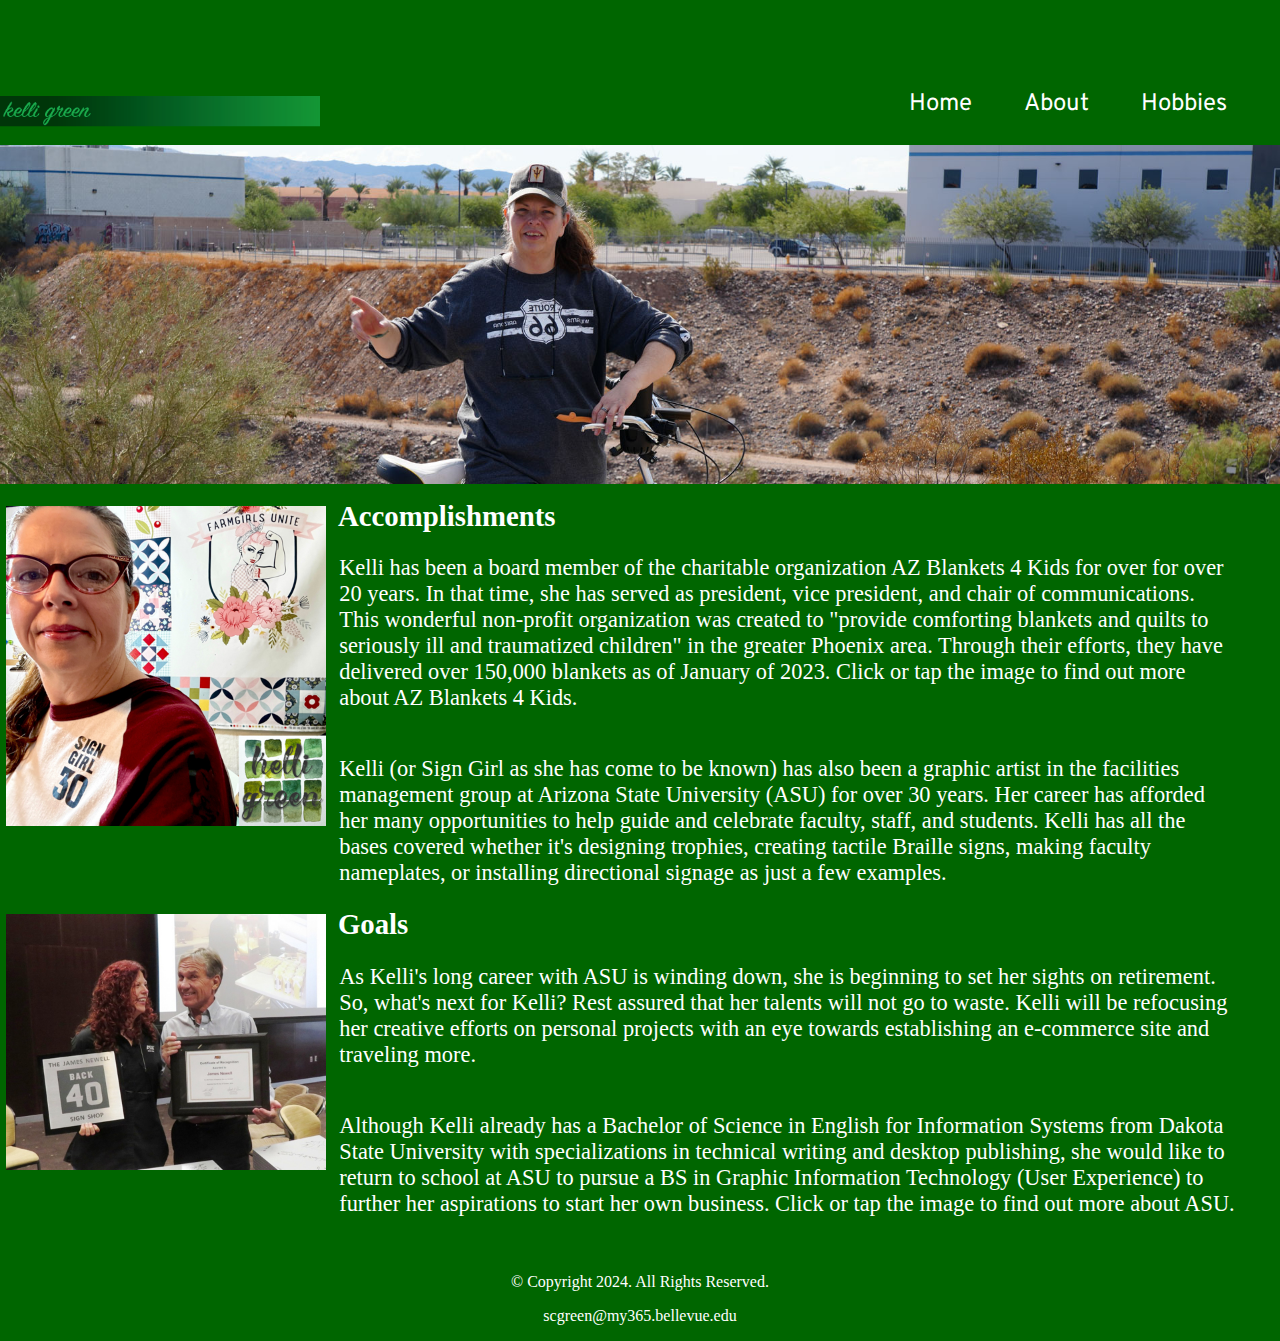
==== index.html @ 930f5969 "added text and image to about page, put place holders on hobbies page" ====
<!DOCTYPE html>
<!--
  Student Name: Scott Green
  File Name: index.html
  Date: July 7, 2024
-->

<!-- Basic head info. -->
<html lang="en">
<head>
  <meta charset="UTF-8">
  <meta name="viewport" content="width=device-width, initial-scale=1.0">
  <title>Kelli Green: Home</title>
  <link rel="stylesheet" href="CSS/styles.css">
  <link rel="preconnect" href="https://fonts.googleapis.com">
  <link rel="preconnect" href="https://fonts.gstatic.com" crossorigin>
  <link href="https://fonts.googleapis.com/css2?family=Overpass:ital,wght@0,100..900;1,100..900&family=Petrona:ital,wght@0,100..900;1,100..900&display=swap" rel="stylesheet">
</head>

<body>
  <div id="container">
    <!-- Kelli's logo -->
    <header>
      <a href="index.html"><img src="images/kelli-logo.png" alt="Kelli Green's logo"></a>
    </header>

    <!-- Navigation links -->
    <nav>
      <ul>
        <li><a href="index.html">Home</a></li>
        <li><a href="about.html">About</a></li>
        <li><a href="hobbies.html">Hobbies</a></li>
      </ul>
    </nav>

    <!-- Hero image -->
    <div id="hero" class="tablet-desktop">
      <a href="index.html"><img src="images/kelli-hero.jpeg" alt="a picture of Kelli Green standing next to a bike pointing"></a>
    </div>

    <!-- Main page content -->
    <main>

      <div id="accomplishments">
        <a href="https://azblankets4kids.com/"><img src="images/farmgirls_unite.jpeg" alt="Kelli Green in front of an in-progress quilt"></a>

        <h1>Accomplishments</h1>
        <p>
          Kelli has been a board member of the charitable organization AZ Blankets 4 Kids for over for over 20 years.  In that time, she has served as president, vice president, and chair of communications.  This wonderful non-profit organization was created to "provide comforting blankets and quilts to seriously ill and traumatized children" in the greater Phoenix area.  Through their efforts, they have delivered over 150,000 blankets as of January of 2023.  Click or tap the image to find out more about AZ Blankets 4 Kids.
        </p>
        <p>
          Kelli (or Sign Girl as she has come to be known) has also been a graphic artist in the facilities management group at Arizona State University (ASU) for over 30 years.  Her career has afforded her many opportunities to help guide and celebrate faculty, staff, and students.  Kelli has all the bases covered whether it's designing trophies, creating tactile Braille signs, making faculty nameplates, or installing directional signage as just a few examples.
        </p>
      </div>

      <div id="goals">
        <a href="https://www.asu.edu/"><img src="images/kelli-asu.jpeg" alt="a picture of Kelli Green presenting a certificate to a 40 year employee of Arizona State University"></a>

        <h1>Goals</h1>
        <p>
          As Kelli's long career with ASU is winding down, she is beginning to set her sights on retirement.  So, what's next for Kelli?  Rest assured that her talents will not go to waste.  Kelli will be refocusing her creative efforts on personal projects with an eye towards establishing an e-commerce site and traveling more.
        </p>
        <p>
          Although Kelli already has a Bachelor of Science in English for Information Systems from Dakota State University with specializations in technical writing and desktop publishing, she would like to return to school at ASU to pursue a BS in Graphic Information Technology (User Experience) to further her aspirations to start her own business.  Click or tap the image to find out more about ASU.
        </p>
      </div>

    </main>

    <!-- Copyright and email link-->
    <footer>
      <br>
      <p>&copy; Copyright 2024.  All Rights Reserved.</p>
      <p><a href="mailto:scgreen@my365.bellevue.edu">scgreen@my365.bellevue.edu</a></p>
    </footer>
  </div>
</body>

</html>
---- CSS/styles.css ----
/*
 * Student Name: Scott Green
 * File Name: styles.css
 * Date: July 7, 2024
 */

/* Style reset rules */
body, header, nav, main, footer, h1, div, img, ul {
  margin: 0;
  padding: 0;
  border: 0;
}

/* Style rules for body and images */
body {
  background-color: #006600;
}

img {
  max-width: 100%;
  display: block;
}

/* Style rules for mobile viewport */
header {
  position: -webkit-sticky;
  position: sticky;
  top: 0;
  height: 49px;
}

header img {
  margin: 0 auto;
}

/* Style rules for navigation */
nav {
  padding: 1%;
  margin-bottom: 1%;
}

nav ul {
  list-style-type: none;
  text-align: center;
}

nav li {
  font-size: 1.5em;
  font-family: "Overpass", sans-serif;
  border-top: 1px solid #fff;
}

nav li:first-child {
  border-top: none;
}

nav li a {
  display: block;
  color: #fff;
  padding: 0.5em 1em;
  text-decoration: none;;
}

.mobile {
  display: block;
}

.tablet-desktop {
  display: none;
}

/* Style rules for main content */
main {
  color: #fff;
}

/* Style rules for footer content */
footer {
  clear: both;
  font-size: 1em;
  text-align: center;
  color: #fff;
}

footer p a {
  color: #fff;
  text-decoration: none;
}

/* Media Query for Tablet Viewport */
@media screen and (min-width: 630px), print {

  /* Tablet Viewport: Show tablet-desktop class, hide mobile class */
  .tablet-desktop {
    display: block;
  }

  .mobile {
    display: none;
  }

  /* Tablet Viewport: Style rule for header */
  header {
    position: static;
    padding-bottom: 2%;
  }

  /* Tablet Viewport: Style rules for nav area */
  nav li {
    border-top: none;
    display: inline-block;
    border-right: 1px solid #fff
  }

  nav li:last-child {
    border-right: none;
  }

  nav li a {
    padding: 0.1em 0.75em;
  }

  /* Tablet Viewport: Style rules for main content area */
  main ul {
    margin: 0 0 4% 10%;
  }

  /* #about {
     text-align: center;
  }

  #hobbies {
    text-align: center;
  } */
}

/* Media Query for Desktop Viewport */
@media screen and (min-width: 1162px) {

  /* Desktop Viewport: Style rule for header */
  header {
    width: 25%;
    float: left;
    padding-bottom: 0;
    margin-top: 6em;
  }

  /* Desktop Viewport: Style rules for nav area */
  nav {
    float: right;
    width: 70%;
    margin: 4em 1em 0 0;
  }

  nav ul {
    text-align: right;
  }

  nav li {
    border: none;
  }

  nav li a {
    padding: 0.5em 1em;
  }

  /* Desktop Viewport: Style Rules for hero image */
  #hero a img {
    display: block;
    margin-left: auto;
    margin-right: auto;
    margin-bottom: 1em;
  }

  /* Desktop Viewport: Style Rules for main content */
  main {
    clear: left;
  }

  main h1 {
    font-size: 1.8em;
    float: right;
    width: 70%;
    margin-right: 1.6em;
  }

  main img {
    float: left;
    width: 25%;
    margin: 6px;
  }

  main p {
    float: right;
    width: 70%;
    font-size: 1.4em;
    margin-right: 2em;
  }

  main #goals {
    clear: both;
  }

}

/* Media Query for Large Desktop Viewports */
@media screen and (min-width: 1921px) {

  body {
    background: linear-gradient(#006600, #999);
  }

  #container {
    width: 1920px;
    margin: 0 auto;
  }

  #about {
    /* display: block; */
    text-align: center;
    /* margin: 0; */
  }

  /*
  #hobbies {
    text-align: right;
  } */

}

/* Media Query for Print */
@media print {

  body {
    background-color: #fff;
    color: #000;
  }

}
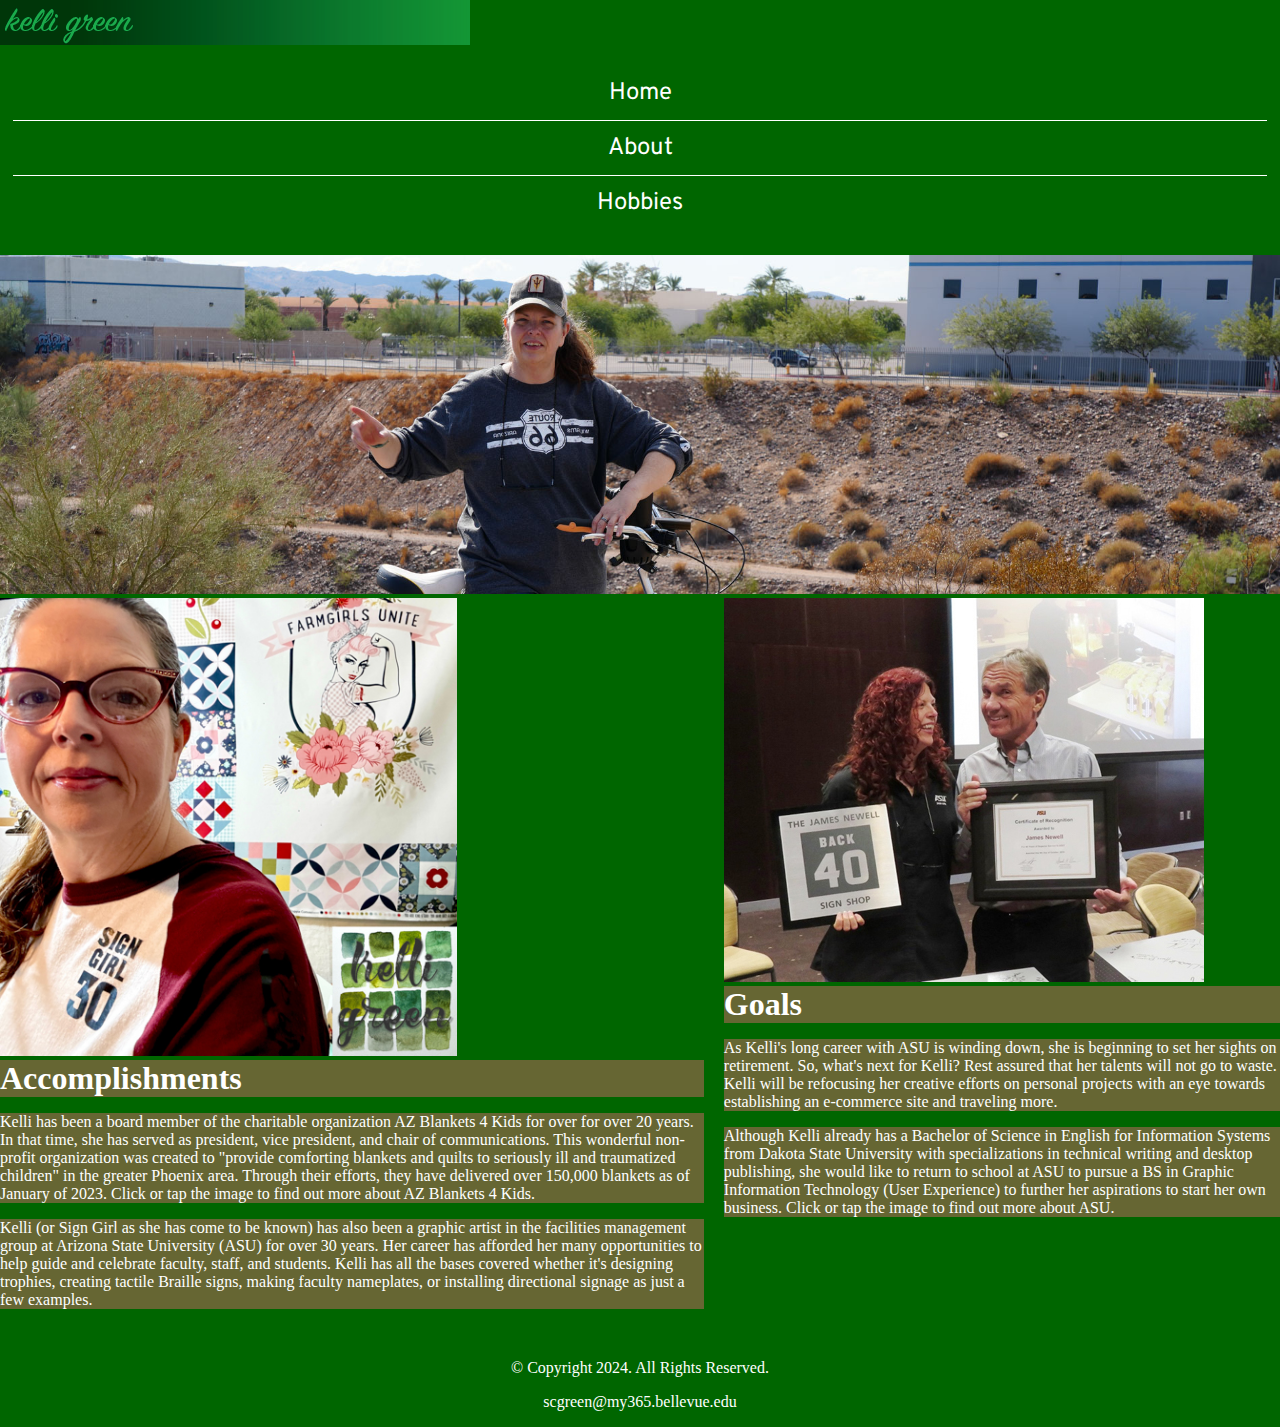
==== commit e5168800: "revised style sheet" ====
--- a/index.html
+++ b/index.html
@@ -40,31 +40,31 @@
 
     <!-- Main page content -->
     <main>
+      <div class="grid">
+        <section id="accomplishments">
+          <a href="https://azblankets4kids.com/"><img src="images/farmgirls_unite.jpeg" alt="Kelli Green in front of an in-progress quilt"></a>
 
-      <div id="accomplishments">
-        <a href="https://azblankets4kids.com/"><img src="images/farmgirls_unite.jpeg" alt="Kelli Green in front of an in-progress quilt"></a>
+          <h1>Accomplishments</h1>
+          <p>
+            Kelli has been a board member of the charitable organization AZ Blankets 4 Kids for over for over 20 years.  In that time, she has served as president, vice president, and chair of communications.  This wonderful non-profit organization was created to "provide comforting blankets and quilts to seriously ill and traumatized children" in the greater Phoenix area.  Through their efforts, they have delivered over 150,000 blankets as of January of 2023.  Click or tap the image to find out more about AZ Blankets 4 Kids.
+          </p>
+          <p>
+            Kelli (or Sign Girl as she has come to be known) has also been a graphic artist in the facilities management group at Arizona State University (ASU) for over 30 years.  Her career has afforded her many opportunities to help guide and celebrate faculty, staff, and students.  Kelli has all the bases covered whether it's designing trophies, creating tactile Braille signs, making faculty nameplates, or installing directional signage as just a few examples.
+          </p>
+        </section>
 
-        <h1>Accomplishments</h1>
-        <p>
-          Kelli has been a board member of the charitable organization AZ Blankets 4 Kids for over for over 20 years.  In that time, she has served as president, vice president, and chair of communications.  This wonderful non-profit organization was created to "provide comforting blankets and quilts to seriously ill and traumatized children" in the greater Phoenix area.  Through their efforts, they have delivered over 150,000 blankets as of January of 2023.  Click or tap the image to find out more about AZ Blankets 4 Kids.
-        </p>
-        <p>
-          Kelli (or Sign Girl as she has come to be known) has also been a graphic artist in the facilities management group at Arizona State University (ASU) for over 30 years.  Her career has afforded her many opportunities to help guide and celebrate faculty, staff, and students.  Kelli has all the bases covered whether it's designing trophies, creating tactile Braille signs, making faculty nameplates, or installing directional signage as just a few examples.
-        </p>
+        <section id="goals">
+          <a href="https://www.asu.edu/"><img src="images/kelli-asu.jpeg" alt="a picture of Kelli Green presenting a certificate to a 40 year employee of Arizona State University"></a>
+
+          <h1>Goals</h1>
+          <p>
+            As Kelli's long career with ASU is winding down, she is beginning to set her sights on retirement.  So, what's next for Kelli?  Rest assured that her talents will not go to waste.  Kelli will be refocusing her creative efforts on personal projects with an eye towards establishing an e-commerce site and traveling more.
+          </p>
+          <p>
+            Although Kelli already has a Bachelor of Science in English for Information Systems from Dakota State University with specializations in technical writing and desktop publishing, she would like to return to school at ASU to pursue a BS in Graphic Information Technology (User Experience) to further her aspirations to start her own business.  Click or tap the image to find out more about ASU.
+          </p>
+        </section>
       </div>
-
-      <div id="goals">
-        <a href="https://www.asu.edu/"><img src="images/kelli-asu.jpeg" alt="a picture of Kelli Green presenting a certificate to a 40 year employee of Arizona State University"></a>
-
-        <h1>Goals</h1>
-        <p>
-          As Kelli's long career with ASU is winding down, she is beginning to set her sights on retirement.  So, what's next for Kelli?  Rest assured that her talents will not go to waste.  Kelli will be refocusing her creative efforts on personal projects with an eye towards establishing an e-commerce site and traveling more.
-        </p>
-        <p>
-          Although Kelli already has a Bachelor of Science in English for Information Systems from Dakota State University with specializations in technical writing and desktop publishing, she would like to return to school at ASU to pursue a BS in Graphic Information Technology (User Experience) to further her aspirations to start her own business.  Click or tap the image to find out more about ASU.
-        </p>
-      </div>
-
     </main>
 
     <!-- Copyright and email link-->
--- a/CSS/styles.css
+++ b/CSS/styles.css
@@ -1,36 +1,25 @@
-/*
- * Student Name: Scott Green
- * File Name: styles.css
- * Date: July 7, 2024
- */
+/* style rules for mobile */
 
-/* Style reset rules */
-body, header, nav, main, footer, h1, div, img, ul {
+/* style reset rules */
+body, header, nav, main, footer, h1, div, img, ul, figure, figcaption {
   margin: 0;
   padding: 0;
   border: 0;
 }
 
-/* Style rules for body and images */
+/* style rules for body and images */
 body {
-  background-color: #006600;
+  background-color: #006600;  /* set background color to Pakistan green */
 }
 
 img {
-  max-width: 100%;
-  display: block;
+  max-width: 100%;  /* allows image to scale down but not up */
+  height: auto;
 }
 
-/* Style rules for mobile viewport */
-header {
-  position: -webkit-sticky;
-  position: sticky;
-  top: 0;
-  height: 49px;
-}
-
-header img {
-  margin: 0 auto;
+/* style rules for main content */
+main {
+  color: #fff;  /* set font color to white */
 }
 
 /* Style rules for navigation */
@@ -61,17 +50,55 @@
   text-decoration: none;;
 }
 
-.mobile {
-  display: block;
+/* second row of main page should be a different color */
+#goals {
+  background-color: #666633;
 }
 
+/* hide the hero banner on mobile */
 .tablet-desktop {
   display: none;
 }
 
-/* Style rules for main content */
-main {
+/* set up a single column grid */
+.grid {
+  display: grid;
+  grid-template-columns: auto;
+  grid-gap: 20px;
+}
+
+/* setup a frame style for figures and figcaptions */
+.frame {
+  position: relative; /* W3C says this positions an element relative to it's normal position */
+  max-width: 1000px;
+  margin: 2% auto;
+}
+
+/* applies to figcaption */
+.pic-text {
+  position: absolute;
+  bottom: 0;
+  background: rgba(0, 0 , 0 , 0.5);
   color: #fff;
+  width: 99%;
+  padding: 5px;
+  text-align: center;
+  font-family: "Overpass", sans-serif;
+  font-weight: bold;
+}
+
+/* put a border and shadow around figures*/
+figure {
+  border: 4px solid #2a1f14;
+  box-shadow: 6px 6px 10px #c5a687;
+  max-width: 600px;
+  margin: 2% auto;
+}
+
+/* add a top border to figcaption */
+figcaption {
+  padding: 2%;
+  border-top: 4px solid #2a1f14;
 }
 
 /* Style rules for footer content */
@@ -88,152 +115,48 @@
 }
 
 /* Media Query for Tablet Viewport */
-@media screen and (min-width: 630px), print {
+ @media screen and (min-width: 630px), print {
 
-  /* Tablet Viewport: Show tablet-desktop class, hide mobile class */
+  /* Tablet Viewport: Show tablet-desktop class */
   .tablet-desktop {
     display: block;
   }
 
-  .mobile {
-    display: none;
+  /* tablet should have two columns instead of one like mobile */
+ .grid {
+    display: grid;
+    grid-template-columns: auto auto;
+    grid-gap: 20px;
   }
 
-  /* Tablet Viewport: Style rule for header */
-  header {
-    position: static;
-    padding-bottom: 2%;
+  /* reset the background color */
+  #goals {
+    background-color: transparent;
   }
 
-  /* Tablet Viewport: Style rules for nav area */
-  nav li {
-    border-top: none;
-    display: inline-block;
-    border-right: 1px solid #fff
+  #about-text h1 {
+    background-color: transparent;
   }
 
-  nav li:last-child {
-    border-right: none;
+  #about-text p {
+    background-color: transparent;
   }
 
-  nav li a {
-    padding: 0.1em 0.75em;
+  /* make the second "row" a different color */
+  .grid h1 {
+    background-color: #666633;
   }
 
-  /* Tablet Viewport: Style rules for main content area */
-  main ul {
-    margin: 0 0 4% 10%;
+  .grid p {
+    background-color: #666633;
   }
 
-  /* #about {
-     text-align: center;
+  /* resize the left picture to better match the right picture */
+  #accomplishments img {
+    max-width: 65%;
   }
 
-  #hobbies {
-    text-align: center;
-  } */
-}
-
-/* Media Query for Desktop Viewport */
-@media screen and (min-width: 1162px) {
-
-  /* Desktop Viewport: Style rule for header */
-  header {
-    width: 25%;
-    float: left;
-    padding-bottom: 0;
-    margin-top: 6em;
+  .pic-text {
+    width: 98%;
   }
-
-  /* Desktop Viewport: Style rules for nav area */
-  nav {
-    float: right;
-    width: 70%;
-    margin: 4em 1em 0 0;
-  }
-
-  nav ul {
-    text-align: right;
-  }
-
-  nav li {
-    border: none;
-  }
-
-  nav li a {
-    padding: 0.5em 1em;
-  }
-
-  /* Desktop Viewport: Style Rules for hero image */
-  #hero a img {
-    display: block;
-    margin-left: auto;
-    margin-right: auto;
-    margin-bottom: 1em;
-  }
-
-  /* Desktop Viewport: Style Rules for main content */
-  main {
-    clear: left;
-  }
-
-  main h1 {
-    font-size: 1.8em;
-    float: right;
-    width: 70%;
-    margin-right: 1.6em;
-  }
-
-  main img {
-    float: left;
-    width: 25%;
-    margin: 6px;
-  }
-
-  main p {
-    float: right;
-    width: 70%;
-    font-size: 1.4em;
-    margin-right: 2em;
-  }
-
-  main #goals {
-    clear: both;
-  }
-
-}
-
-/* Media Query for Large Desktop Viewports */
-@media screen and (min-width: 1921px) {
-
-  body {
-    background: linear-gradient(#006600, #999);
-  }
-
-  #container {
-    width: 1920px;
-    margin: 0 auto;
-  }
-
-  #about {
-    /* display: block; */
-    text-align: center;
-    /* margin: 0; */
-  }
-
-  /*
-  #hobbies {
-    text-align: right;
-  } */
-
-}
-
-/* Media Query for Print */
-@media print {
-
-  body {
-    background-color: #fff;
-    color: #000;
-  }
-
 }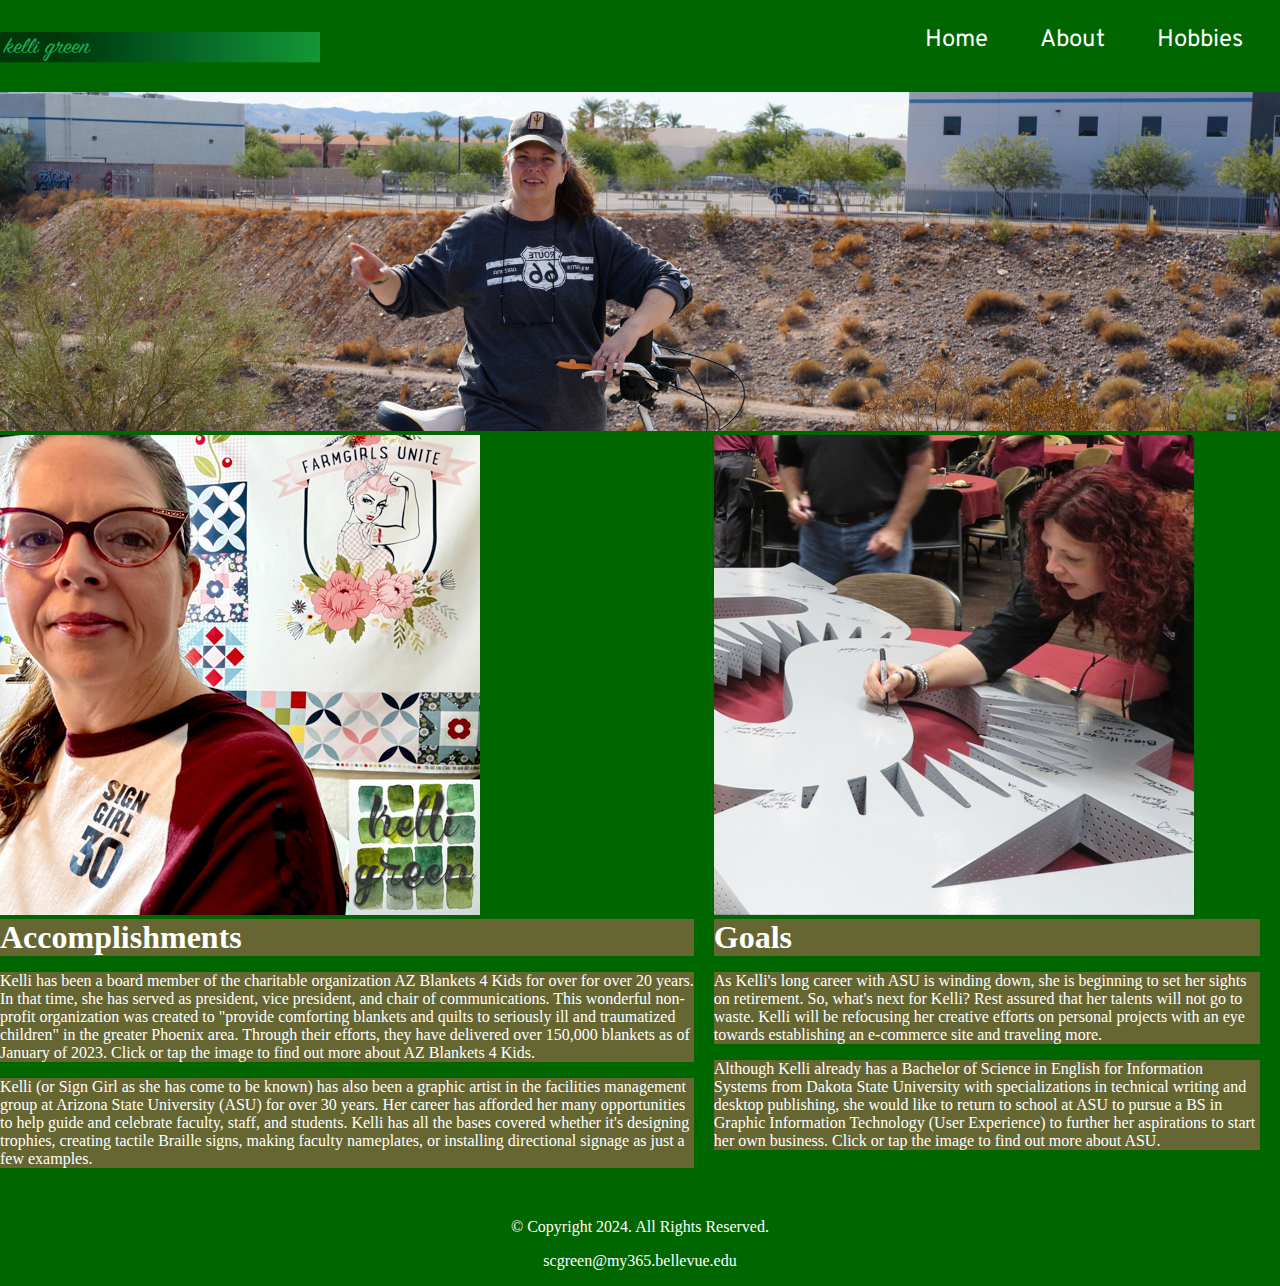
==== commit 35eb80d7: "fixed fig caption overhang" ====
--- a/index.html
+++ b/index.html
@@ -54,7 +54,7 @@
         </section>
 
         <section id="goals">
-          <a href="https://www.asu.edu/"><img src="images/kelli-asu.jpeg" alt="a picture of Kelli Green presenting a certificate to a 40 year employee of Arizona State University"></a>
+          <a href="https://www.asu.edu/"><img src="images/kelli-asu.jpeg" alt="Kelli Green signing a metal ASU sign"></a>
 
           <h1>Goals</h1>
           <p>
--- a/CSS/styles.css
+++ b/CSS/styles.css
@@ -17,6 +17,10 @@
   height: auto;
 }
 
+/* * {
+  box-sizing: border-box;
+} */
+
 /* style rules for main content */
 main {
   color: #fff;  /* set font color to white */
@@ -80,7 +84,7 @@
   bottom: 0;
   background: rgba(0, 0 , 0 , 0.5);
   color: #fff;
-  width: 99%;
+  width: 100%;
   padding: 5px;
   text-align: center;
   font-family: "Overpass", sans-serif;
@@ -101,6 +105,10 @@
   border-top: 4px solid #2a1f14;
 }
 
+* {
+  box-sizing: border-box;
+}
+
 /* Style rules for footer content */
 footer {
   clear: both;
@@ -151,12 +159,45 @@
     background-color: #666633;
   }
 
-  /* resize the left picture to better match the right picture */
-  #accomplishments img {
-    max-width: 65%;
-  }
-
-  .pic-text {
+  /* adjust the caption width */
+  /* .pic-text {
     width: 98%;
+  } */
+}
+
+/* Media Query for Desktop Viewport */
+@media screen and (min-width: 1162px) {
+  /* tablet should have two columns instead of one like mobile */
+  .grid {
+    display: grid;
+    grid-template-columns: auto auto auto;
+    grid-gap: 20px;
+  }
+
+  /* Desktop Viewport: Style rule for header */
+  header {
+    width: 25%;
+    float: left;
+    padding-bottom: 0;
+    margin-top: 2em;
+  }
+
+  /* Desktop Viewport: Style rules for nav area */
+  nav {
+    float: right;
+    width: 70%;
+  }
+
+  nav ul {
+    text-align: right;
+  }
+
+  nav li {
+    border: none;
+    display: inline-block;
+  }
+
+  nav li a {
+    padding: 0.5em 1em;
   }
 }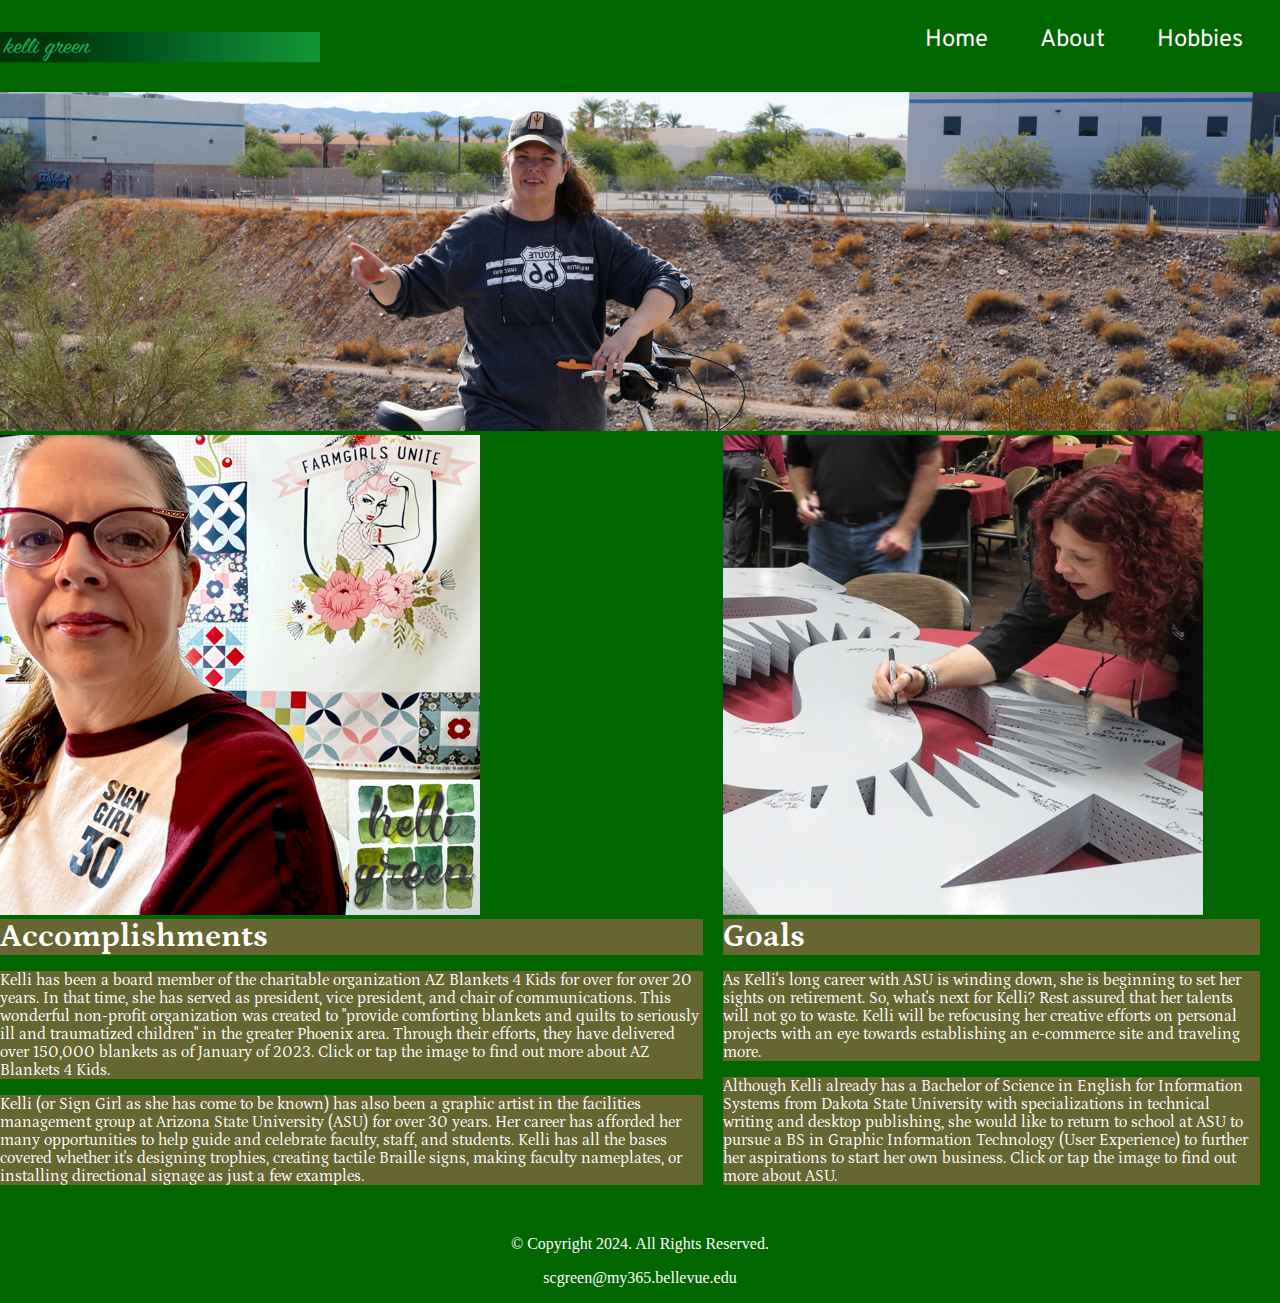
==== commit 4a2ce032: "added favicons and updated font" ====
--- a/index.html
+++ b/index.html
@@ -15,6 +15,10 @@
   <link rel="preconnect" href="https://fonts.googleapis.com">
   <link rel="preconnect" href="https://fonts.gstatic.com" crossorigin>
   <link href="https://fonts.googleapis.com/css2?family=Overpass:ital,wght@0,100..900;1,100..900&family=Petrona:ital,wght@0,100..900;1,100..900&display=swap" rel="stylesheet">
+  <link rel="shortcut icon" href="images/kelli-favicon.ico">
+  <link rel="icon" type="image/png" sizes="32x32" href="images/kelli-favicon-32.png">
+  <link rel="apple-touch-icon" sizes="180x180" href="images/kelli-apple-touch-icon.png">
+  <link rel="icon" sizes="192x192" href="images/kelli-android-chrome-192.png"
 </head>
 
 <body>
--- a/CSS/styles.css
+++ b/CSS/styles.css
@@ -17,13 +17,10 @@
   height: auto;
 }
 
-/* * {
-  box-sizing: border-box;
-} */
-
 /* style rules for main content */
 main {
   color: #fff;  /* set font color to white */
+  font-family: "Petrona", serif;
 }
 
 /* Style rules for navigation */
@@ -200,4 +197,29 @@
   nav li a {
     padding: 0.5em 1em;
   }
+
+  nav li a:hover {
+    background-color: #fff;
+    color: #006600
+  }
+}
+
+/* Media Query for Large Desktop Viewports */
+@media screen and (min-width: 1921px) {
+  body {
+    background: linear-gradient(#006600, #999);
+  }
+
+  #container {
+    width: 1920px;
+    margin: 0 auto;
+  }
+}
+
+/* Media Query for Print */
+@media print {
+  body {
+    background-color: #fff;
+    color: #000;
+  }
 }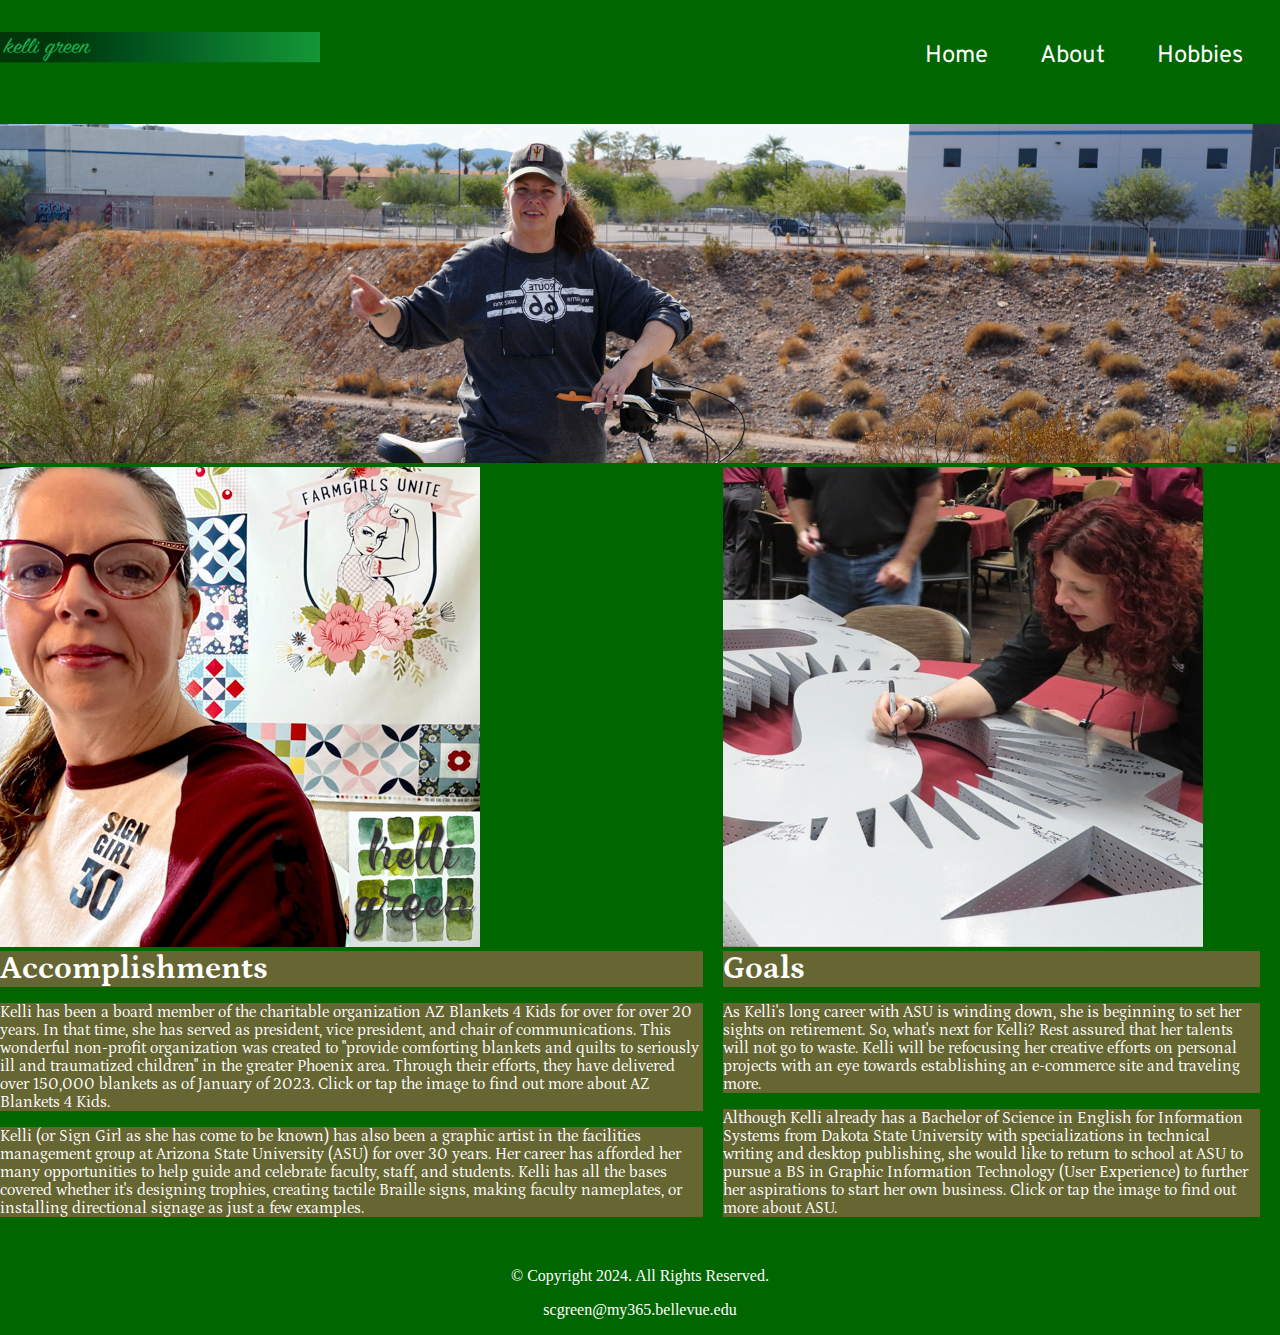
==== commit e160c539: "change ul to menu and added :root pseudo class to CSS" ====
--- a/index.html
+++ b/index.html
@@ -2,7 +2,7 @@
 <!--
   Student Name: Scott Green
   File Name: index.html
-  Date: July 7, 2024
+  Date: July 14, 2024
 -->
 
 <!-- Basic head info. -->
@@ -30,11 +30,14 @@
 
     <!-- Navigation links -->
     <nav>
-      <ul>
+      <!-- *********************************************************************************************************************************************** -->
+      <!-- ***** Menu is a semantic alternative to ul but is treated the same.  This is one HTML element that I did not see covered in the textbook. ***** -->
+      <!-- *********************************************************************************************************************************************** -->
+      <menu>
         <li><a href="index.html">Home</a></li>
         <li><a href="about.html">About</a></li>
         <li><a href="hobbies.html">Hobbies</a></li>
-      </ul>
+      </menu>
     </nav>
 
     <!-- Hero image -->
--- a/CSS/styles.css
+++ b/CSS/styles.css
@@ -1,3 +1,9 @@
+/*
+ * Student Name: Scott Green
+ * File Name: styles.css
+ * Date: July 14, 2024
+ */
+
 /* style rules for mobile */
 
 /* style reset rules */
@@ -7,8 +13,12 @@
   border: 0;
 }
 
+/***********************************************************************************************************************************************
+ ***** According to MDN Web Docs, for HTML :root is similar to <html> but with a higher specificity.  This is one pseudo class that I did  *****
+ ***** not see covered in the textbook.                                                                                                    *****
+ ***********************************************************************************************************************************************/
 /* style rules for body and images */
-body {
+:root body {
   background-color: #006600;  /* set background color to Pakistan green */
 }
 
@@ -29,7 +39,10 @@
   margin-bottom: 1%;
 }
 
-nav ul {
+/***********************************************************************************************************************************************
+ ***** Menu is a semantic alternative to ul but is treated the same.  This is one HTML element that I did not see covered in the textbook. *****
+ ***********************************************************************************************************************************************/
+nav menu {
   list-style-type: none;
   text-align: center;
 }
@@ -121,13 +134,17 @@
 
 /* Media Query for Tablet Viewport */
  @media screen and (min-width: 630px), print {
-
-  /* Tablet Viewport: Show tablet-desktop class */
+  /* disable mobile elements */
+  .mobile {
+    display: none;
+  }
+
+  /* tablet Viewport: Show tablet-desktop class */
   .tablet-desktop {
     display: block;
   }
 
-  /* tablet should have two columns instead of one like mobile */
+  /* tablet should have two columns instead of one */
  .grid {
     display: grid;
     grid-template-columns: auto auto;
@@ -185,7 +202,10 @@
     width: 70%;
   }
 
-  nav ul {
+  /***********************************************************************************************************************************************
+   ***** Menu is a semantic alternative to ul but is treated the same.  This is one HTML element that I did not see covered in the textbook. *****
+   ***********************************************************************************************************************************************/
+  nav menu {
     text-align: right;
   }
 
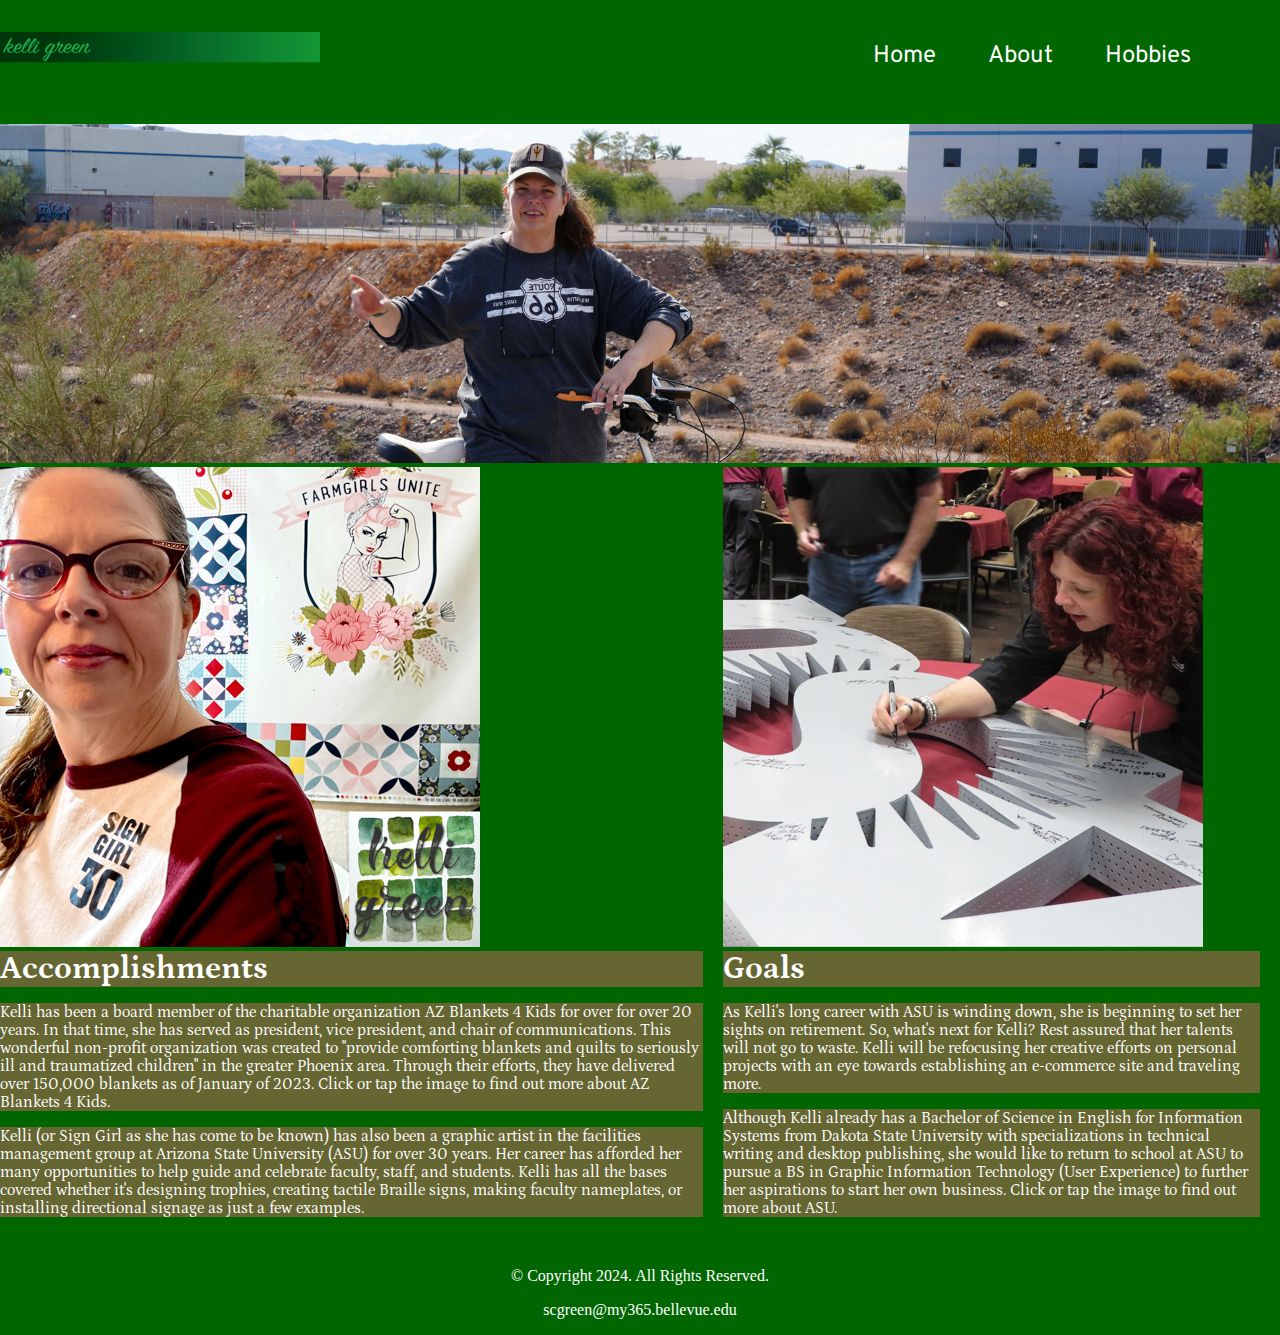
==== commit cfde812d: "added some comments and added a:hover pseudo selector for more links" ====
--- a/index.html
+++ b/index.html
@@ -2,7 +2,7 @@
 <!--
   Student Name: Scott Green
   File Name: index.html
-  Date: July 14, 2024
+  Date: July 22, 2024
 -->
 
 <!-- Basic head info. -->
@@ -48,6 +48,8 @@
     <!-- Main page content -->
     <main>
       <div class="grid">
+
+        <!-- Accomplishments Section -->
         <section id="accomplishments">
           <a href="https://azblankets4kids.com/"><img src="images/farmgirls_unite.jpeg" alt="Kelli Green in front of an in-progress quilt"></a>
 
@@ -60,6 +62,7 @@
           </p>
         </section>
 
+        <!-- Goals Section -->
         <section id="goals">
           <a href="https://www.asu.edu/"><img src="images/kelli-asu.jpeg" alt="Kelli Green signing a metal ASU sign"></a>
 
--- a/CSS/styles.css
+++ b/CSS/styles.css
@@ -1,7 +1,7 @@
 /*
  * Student Name: Scott Green
  * File Name: styles.css
- * Date: July 14, 2024
+ * Date: July 22, 2024
  */
 
 /* style rules for mobile */
@@ -27,6 +27,21 @@
   height: auto;
 }
 
+/* make picture links stand out when hovering over them */
+main div section a:hover {
+  box-shadow: 6px 6px 10px #c5a687;
+}
+
+/* make hero image link stand out when hovering over it */
+#hero a:hover {
+  box-shadow: 6px 6px 10px #c5a687;
+}
+
+/* make header link stand out when hovering over it */
+header a:hover {
+  box-shadow: 6px 6px 10px #c5a687;
+}
+
 /* style rules for main content */
 main {
   color: #fff;  /* set font color to white */
@@ -45,6 +60,7 @@
 nav menu {
   list-style-type: none;
   text-align: center;
+  margin-right: 6%;
 }
 
 nav li {
@@ -101,7 +117,7 @@
   font-weight: bold;
 }
 
-/* put a border and shadow around figures*/
+/* put a border and shadow around figures */
 figure {
   border: 4px solid #2a1f14;
   box-shadow: 6px 6px 10px #c5a687;
@@ -115,8 +131,15 @@
   border-top: 4px solid #2a1f14;
 }
 
+/* user border box on all elements */
 * {
   box-sizing: border-box;
+}
+
+/* put some padding around about table items */
+dt, dd {
+  padding: 1%;
+  margin: 1% 1%;
 }
 
 /* Style rules for footer content */
@@ -127,9 +150,16 @@
   color: #fff;
 }
 
+/* define font color in footer and remove link underline */
 footer p a {
   color: #fff;
   text-decoration: none;
+}
+
+/* make email link in footer standout when hovering over it */
+footer p a:hover {
+  background-color: #fff;
+  color: #006600
 }
 
 /* Media Query for Tablet Viewport */
@@ -151,7 +181,7 @@
     grid-gap: 20px;
   }
 
-  /* reset the background color */
+  /* reset the background colors */
   #goals {
     background-color: transparent;
   }
@@ -173,10 +203,22 @@
     background-color: #666633;
   }
 
-  /* adjust the caption width */
-  /* .pic-text {
-    width: 98%;
-  } */
+  /* Table style rules */
+  table {
+    border: 1px solid #fff;
+    border-collapse: collapse;
+  }
+
+  caption {
+    font-size: 1.5em;
+    font-weight: bold;
+    padding: 1%;
+  }
+
+  th, td {
+    border: 1px solid #fff;
+    padding: 1%;
+  }
 }
 
 /* Media Query for Desktop Viewport */
